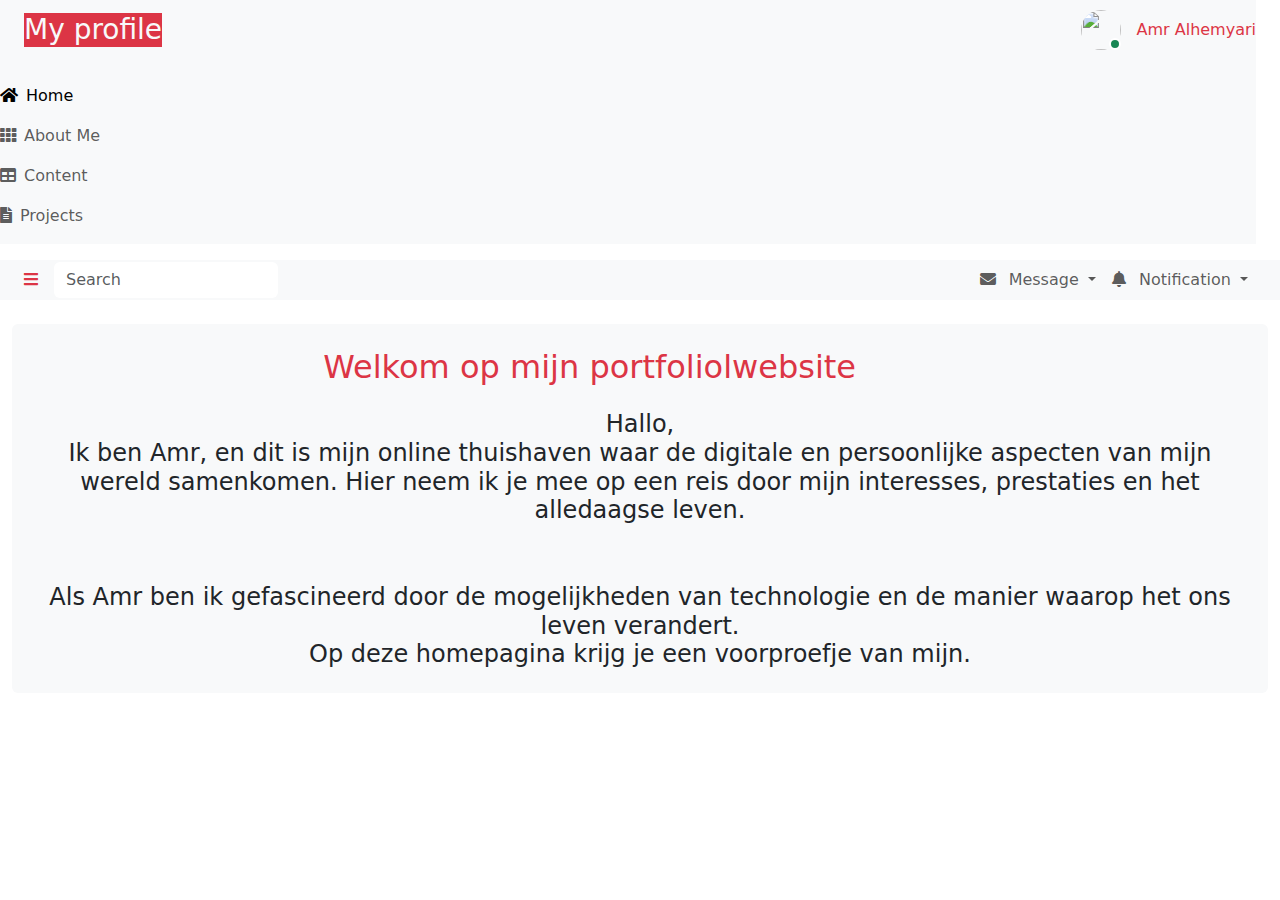
==== index.html @ 63ee4e48 "test" ====
<!DOCTYPE html>
<html>

<head>
  <meta charset="UTF-8">
  <title>profiel.nl</title>
  <link rel="stylesheet" href="css/style.css">
</head>
<link href="https://cdn.jsdelivr.net/npm/bootstrap@5.3.3/dist/css/bootstrap.min.css" rel="stylesheet"
  integrity="sha384-QWTKZyjpPEjISv5WaRU9OFeRpok6YctnYmDr5pNlyT2bRjXh0JMhjY6hW+ALEwIH" crossorigin="anonymous" />
<script defer src="https://cdn.jsdelivr.net/npm/bootstrap@5.3.3/dist/js/bootstrap.bundle.min.js"
  integrity="sha384-YvpcrYf0tY3lHB60NNkmXc5s9fDVZLESaAA55NDzOxhy9GkcIdslK1eN7N6jIeHz" crossorigin="anonymous"></script>
<!-- Favicon -->
<link href="img/favicon.ico" rel="icon">
<link href="https://cdnjs.cloudflare.com/ajax/libs/font-awesome/5.10.0/css/all.min.css" rel="stylesheet">

<body>
  <!-- Sidebar Start -->
  <div class="sidebar pe-4 pb-3">
    <nav class="navbar bg-light navbar-light">
      <a href="index.html" class="navbar-brand mx-4 mb-3">
        <h3 class="text-light bg-danger"> My profile</h3>
      </a>
      <div class="d-flex align-items-center ms-4 mb-4">
        <div class="position-relative">
          <img class="rounded-circle" src="img/My-photo.png" alt="" style="width: 40px; height: 40px;">
          <div class="bg-success rounded-circle border border-2 border-white position-absolute end-0 bottom-0 p-1">
          </div>
        </div>
        <div class="ms-3">
          <h6 class="mb-0 text-danger">Amr Alhemyari</h6>
        </div>
      </div>
      <div class="navbar-nav w-100">
        <a href="index.html" class="nav-item nav-link active"><i class="fa fa-home -alt me-2"></i>Home</a>

        <a href="about-me.html" class="nav-item nav-link"><i class="fa fa-th me-2"></i>About Me</a>
        <a href="contact.html" class="nav-item nav-link"><i class="fa fa-table me-2"></i>Content</a>
        <a href="Projects.html" class="nav-item nav-link "><i class="fa fa-file-alt me-2"></i>Projects</a>

      </div>
    </nav>
  </div>
  <!-- Sidebar End -->

  <div class="content">
    <!-- Navbar Start -->
    <nav class="navbar navbar-expand bg-light navbar-light sticky-top px-4 py-0">
      <a href="index.html" class="navbar-brand d-flex d-lg-none me-4">
        <h2 class="text-danger mb-0"><i class="fa fa-hashtag"></i></h2>
      </a>
      <a href="#" class="sidebar-toggler flex-shrink-0">
        <i class="fa fa-bars text-danger"></i>
      </a>
      <form class="d-none d-md-flex ms-3">
        <input class="form-control border-0" type="search" placeholder="Search">
      </form>
      <div class="navbar-nav align-items-center ms-auto">
        <div class="nav-item dropdown">
          <a href="#" class="nav-link dropdown-toggle" data-bs-toggle="dropdown">
            <i class="fa fa-envelope me-lg-2"></i>
            <span class="d-none d-lg-inline-flex">Message</span>
          </a>

        </div>
        <div class="nav-item dropdown">
          <a href="#" class="nav-link dropdown-toggle" data-bs-toggle="dropdown">
            <i class="fa fa-bell me-lg-2"></i>
            <span class="d-none d-lg-inline-flex">Notification</span>
          </a>

        </div>

      </div>
    </nav>
    <!-- Navbar End -->
    <div class="container-fluid pt-4 px-6">
      <div class="row g-4">
        <div class="col-sm-12 col-xl-12">
          <div class="bg-light text-center rounded p-4">
            <div class="d-flex align-items-center justify-content-between mb-4">
              <h2 class="mb-0 col-xl-11 text-danger">Welkom op mijn portfoliolwebsite</h2>
            </div>
            <h4 class="mb-0 "> Hallo, <br>Ik ben Amr, en dit is mijn online thuishaven waar de digitale en
              persoonlijke aspecten van mijn wereld samenkomen. Hier neem ik je mee op
              een reis door mijn interesses, prestaties en het alledaagse leven.
              <br>
              <br>
              <br>
              Als
              Amr ben ik gefascineerd door de mogelijkheden van technologie en de
              manier waarop het ons leven verandert. <br> Op deze homepagina krijg je een
              voorproefje van mijn.
            </h4>

          </div>
        </div>
      </div>
    </div>

  </div>
  <footer></footer>
  <script src="/js/main.js"></script>
</body>

</html>
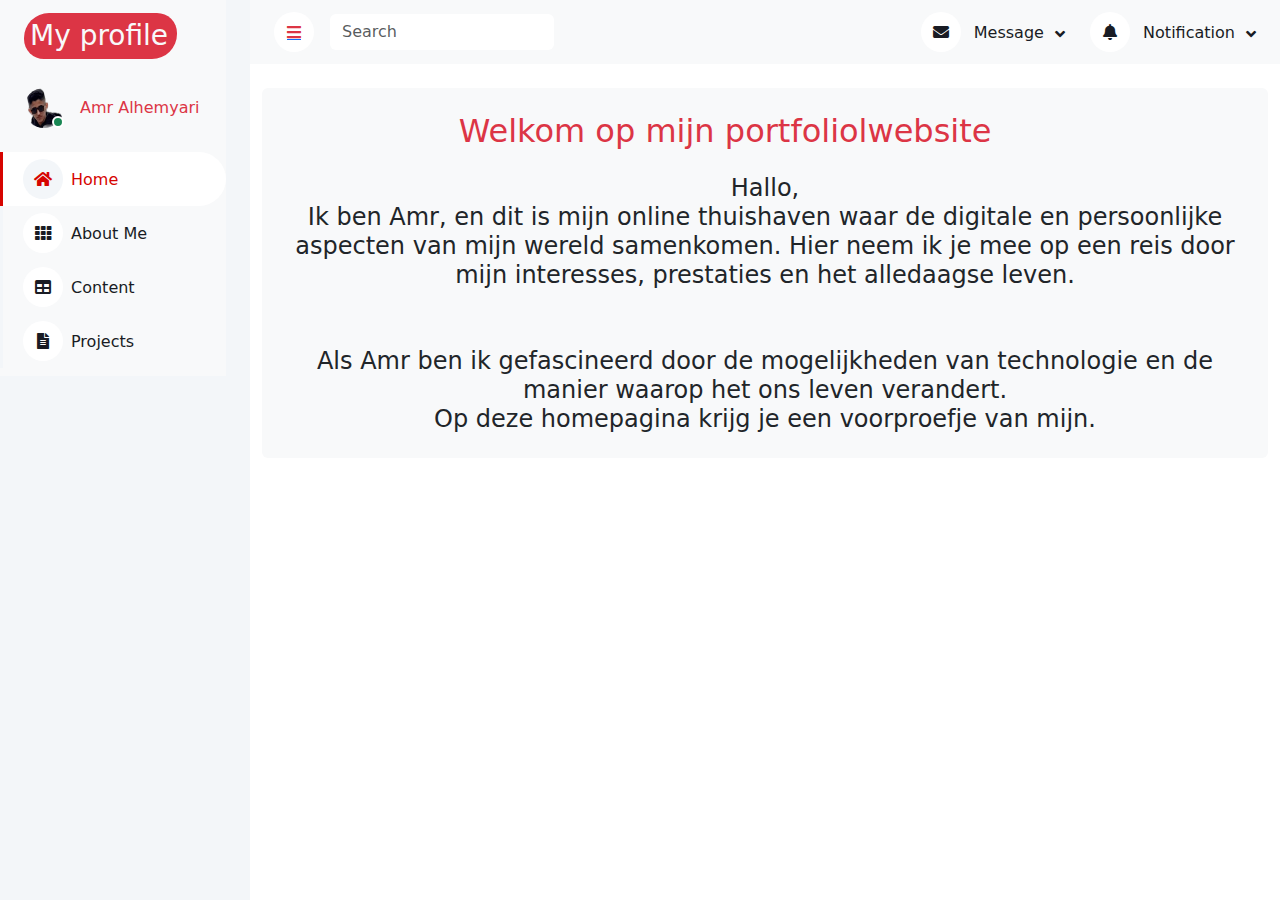
==== commit 4305e75c: "de sidebar fixed" ====
--- a/index.html
+++ b/index.html
@@ -13,6 +13,7 @@
 <!-- Favicon -->
 <link href="img/favicon.ico" rel="icon">
 <link href="https://cdnjs.cloudflare.com/ajax/libs/font-awesome/5.10.0/css/all.min.css" rel="stylesheet">
+<script src="https://code.jquery.com/jquery-3.4.1.min.js"></script>
 
 <body>
   <!-- Sidebar Start -->
--- a/css/style.css
+++ b/css/style.css
@@ -0,0 +1,180 @@
+:root {
+   --primary: #d60400;
+   --light: #F3F6F9;
+   --dark: #191C24;
+}
+
+.back-to-top {
+   position: fixed;
+   display: none;
+   right: 45px;
+   bottom: 45px;
+   z-index: 99;
+}
+
+.bg-danger {
+   border-radius: 25px 20px;
+   padding: 6px;
+   padding-right: 9px;
+
+}
+
+
+
+.sidebar {
+   position: fixed;
+   top: 0;
+   left: 0;
+   bottom: 0;
+   width: 250px;
+   height: 100vh;
+   overflow-y: auto;
+   background: var(--light);
+   transition: 0.5s;
+   z-index: 999;
+}
+
+.content {
+   margin-left: 250px;
+   min-height: 100vh;
+   background: #FFFFFF;
+   transition: 0.5s;
+}
+
+@media (min-width: 992px) {
+   .sidebar {
+      margin-left: 0;
+   }
+
+   .sidebar.open {
+      margin-left: -250px;
+   }
+
+   .content {
+      width: calc(100% - 250px);
+   }
+
+   .content.open {
+      width: 100%;
+      margin-left: 0;
+   }
+}
+
+@media (max-width: 991.98px) {
+   .sidebar {
+      margin-left: -250px;
+   }
+
+   .sidebar.open {
+      margin-left: 0;
+   }
+
+   .content {
+      width: 100%;
+      margin-left: 0;
+   }
+}
+
+
+.sidebar .navbar .navbar-nav .nav-link {
+   padding: 7px 20px;
+   color: var(--dark);
+   font-weight: 500;
+   border-left: 3px solid var(--light);
+   border-radius: 0 30px 30px 0;
+   outline: none;
+}
+
+.sidebar .navbar .navbar-nav .nav-link:hover,
+.sidebar .navbar .navbar-nav .nav-link.active {
+   color: var(--primary);
+   background: #FFFFFF;
+   border-color: var(--primary);
+}
+
+.sidebar .navbar .navbar-nav .nav-link i {
+   width: 40px;
+   height: 40px;
+   display: inline-flex;
+   align-items: center;
+   justify-content: center;
+   background: #FFFFFF;
+   border-radius: 40px;
+}
+
+.sidebar .navbar .navbar-nav .nav-link:hover i,
+.sidebar .navbar .navbar-nav .nav-link.active i {
+   background: var(--light);
+}
+
+.sidebar .navbar .dropdown-toggle::after {
+   position: absolute;
+   top: 15px;
+   right: 15px;
+   border: none;
+   content: "\f107";
+   font-family: "Font Awesome 5 Free";
+   font-weight: 900;
+   transition: .5s;
+}
+
+.sidebar .navbar .dropdown-toggle[aria-expanded=true]::after {
+   transform: rotate(-180deg);
+}
+
+.sidebar .navbar .dropdown-item {
+   padding-left: 25px;
+   border-radius: 0 30px 30px 0;
+}
+
+.content .navbar .navbar-nav .nav-link {
+   margin-left: 25px;
+   padding: 12px 0;
+   color: var(--dark);
+   outline: none;
+}
+
+.content .navbar .navbar-nav .nav-link:hover,
+.content .navbar .navbar-nav .nav-link.active {
+   color: var(--primary);
+}
+
+.content .navbar .sidebar-toggler,
+.content .navbar .navbar-nav .nav-link i {
+   width: 40px;
+   height: 40px;
+   display: inline-flex;
+   align-items: center;
+   justify-content: center;
+   background: #FFFFFF;
+   border-radius: 40px;
+}
+
+.content .navbar .dropdown-toggle::after {
+   margin-left: 6px;
+   vertical-align: middle;
+   border: none;
+   content: "\f107";
+   font-family: "Font Awesome 5 Free";
+   font-weight: 900;
+   transition: .5s;
+
+}
+
+.content .navbar .dropdown-toggle[aria-expanded=true]::after {
+   transform: rotate(-180deg);
+}
+
+@media (max-width: 575.98px) {
+   .content .navbar .navbar-nav .nav-link {
+      margin-left: 15px;
+   }
+}
+
+.text-purple {
+   color: #51289e;
+}
+
+.bg-purple {
+   background-color: #6f42c1;
+}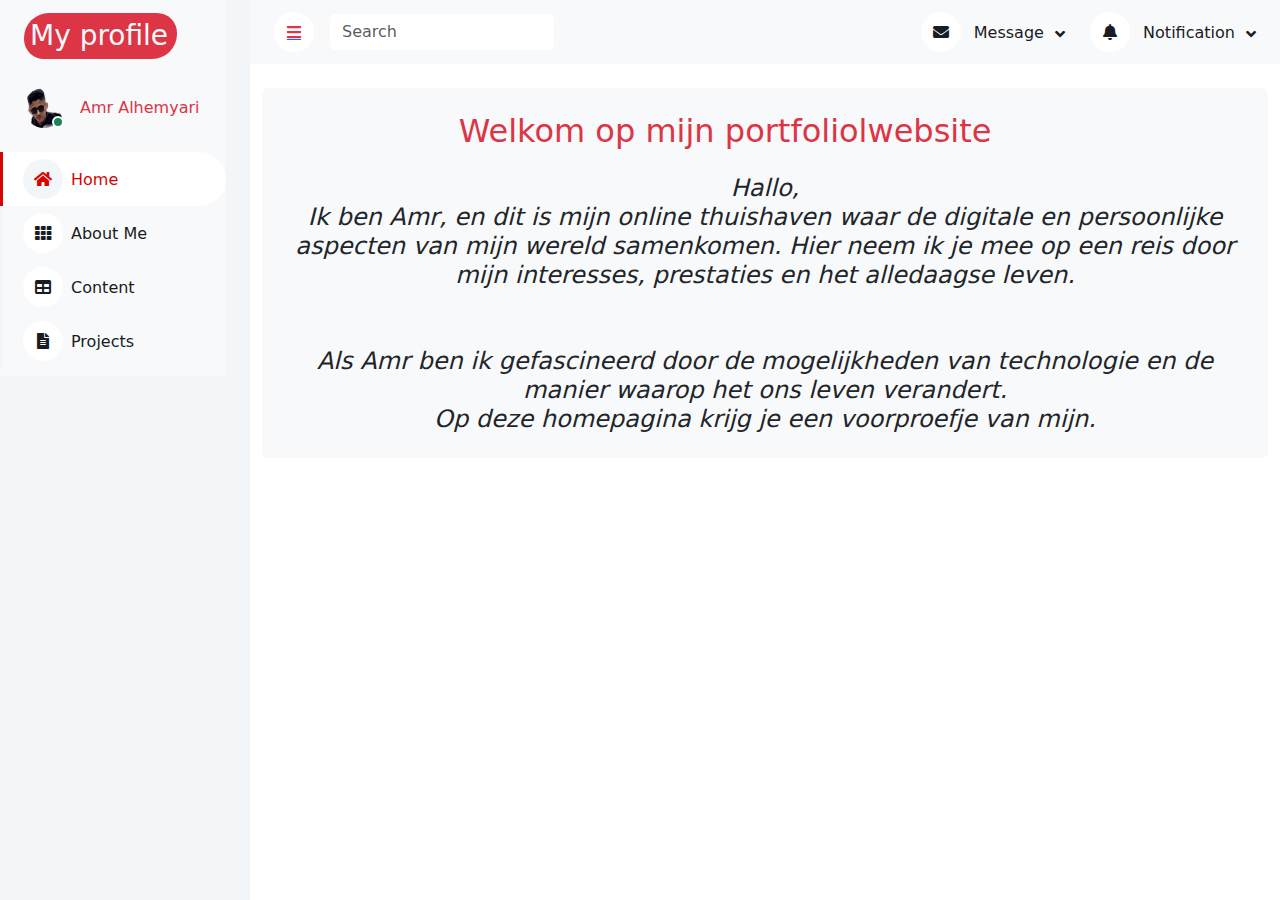
==== commit 4f626ff4: "de home pagina bewerken" ====
--- a/index.html
+++ b/index.html
@@ -82,7 +82,7 @@
             <div class="d-flex align-items-center justify-content-between mb-4">
               <h2 class="mb-0 col-xl-11 text-danger">Welkom op mijn portfoliolwebsite</h2>
             </div>
-            <h4 class="mb-0 "> Hallo, <br>Ik ben Amr, en dit is mijn online thuishaven waar de digitale en
+            <h4 class="mb-0 "> <em>Hallo, <br>Ik ben Amr, en dit is mijn online thuishaven waar de digitale en
               persoonlijke aspecten van mijn wereld samenkomen. Hier neem ik je mee op
               een reis door mijn interesses, prestaties en het alledaagse leven.
               <br>
@@ -91,7 +91,7 @@
               Als
               Amr ben ik gefascineerd door de mogelijkheden van technologie en de
               manier waarop het ons leven verandert. <br> Op deze homepagina krijg je een
-              voorproefje van mijn.
+              voorproefje van mijn.</em>
             </h4>
 
           </div>
--- a/css/style.css
+++ b/css/style.css
@@ -11,6 +11,8 @@
    bottom: 45px;
    z-index: 99;
 }
+
+
 
 .bg-danger {
    border-radius: 25px 20px;
@@ -177,4 +179,126 @@
 
 .bg-purple {
    background-color: #6f42c1;
+}
+
+
+/*--------------------------------------------------------------
+# Skills
+--------------------------------------------------------------*/
+.skills .progress {
+   height: 60px;
+   width: 300px;
+   display: block;
+   background: none;
+   border-radius: 0;
+}
+
+.skills .progress .skill {
+   padding: 10px 0;
+   margin: 0 0 6px 0;
+   text-transform: uppercase;
+   display: block;
+   font-weight: 600;
+   font-family: "Poppins", sans-serif;
+   color: #fe0000;
+}
+
+.skills .progress .skill .val {
+   float: right;
+   font-style: normal;
+}
+
+.skills .progress-bar-wrap {
+   background: #ffffff;
+}
+
+.skills .progress-bar {
+   width: 1px;
+   height: 10px;
+   transition: 0.9s;
+   background-color: #df0000;
+}
+
+.section-title {
+   text-align: center;
+   padding-bottom: 30px;
+}
+
+.section-title h2 {
+   font-size: 32px;
+   font-weight: bold;
+   text-transform: uppercase;
+   margin-bottom: 20px;
+   padding-bottom: 20px;
+   position: relative;
+}
+
+.section-title h2::after {
+   content: "";
+   position: absolute;
+   display: block;
+   width: 50px;
+   height: 3px;
+   background: #c60505;
+   bottom: 0;
+   left: calc(50% - 25px);
+}
+
+
+.resume .resume-title {
+   font-size: 26px;
+   font-weight: 400;
+   margin-top: 20px;
+   margin-bottom: 20px;
+   color: #222222;
+}
+
+.resume .resume-item {
+   padding: 0 0 20px 20px;
+   margin-top: -2px;
+   border-left: 2px solid var(--primary);
+   position: relative;
+}
+
+.resume .resume-item h4 {
+   line-height: 18px;
+   font-size: 18px;
+   font-weight: 600;
+   font-family: "Poppins", sans-serif;
+   color: #b32e2e;
+   margin-bottom: 10px;
+}
+
+.resume .resume-item h5 {
+   font-size: 16px;
+   background: #effbf9;
+   padding: 5px 15px;
+   display: inline-block;
+   font-weight: 600;
+   margin-bottom: 10px;
+   color: var(--primary);
+}
+
+.resume .resume-item ul {
+   padding-left: 20px;
+}
+
+.resume .resume-item ul li {
+   padding-bottom: 10px;
+}
+
+.resume .resume-item:last-child {
+   padding-bottom: 0;
+}
+
+.resume .resume-item::before {
+   content: "";
+   position: absolute;
+   width: 16px;
+   height: 16px;
+   border-radius: 50px;
+   left: -9px;
+   top: 0;
+   background: #fff;
+   border: 2px solid var(--primary);
 }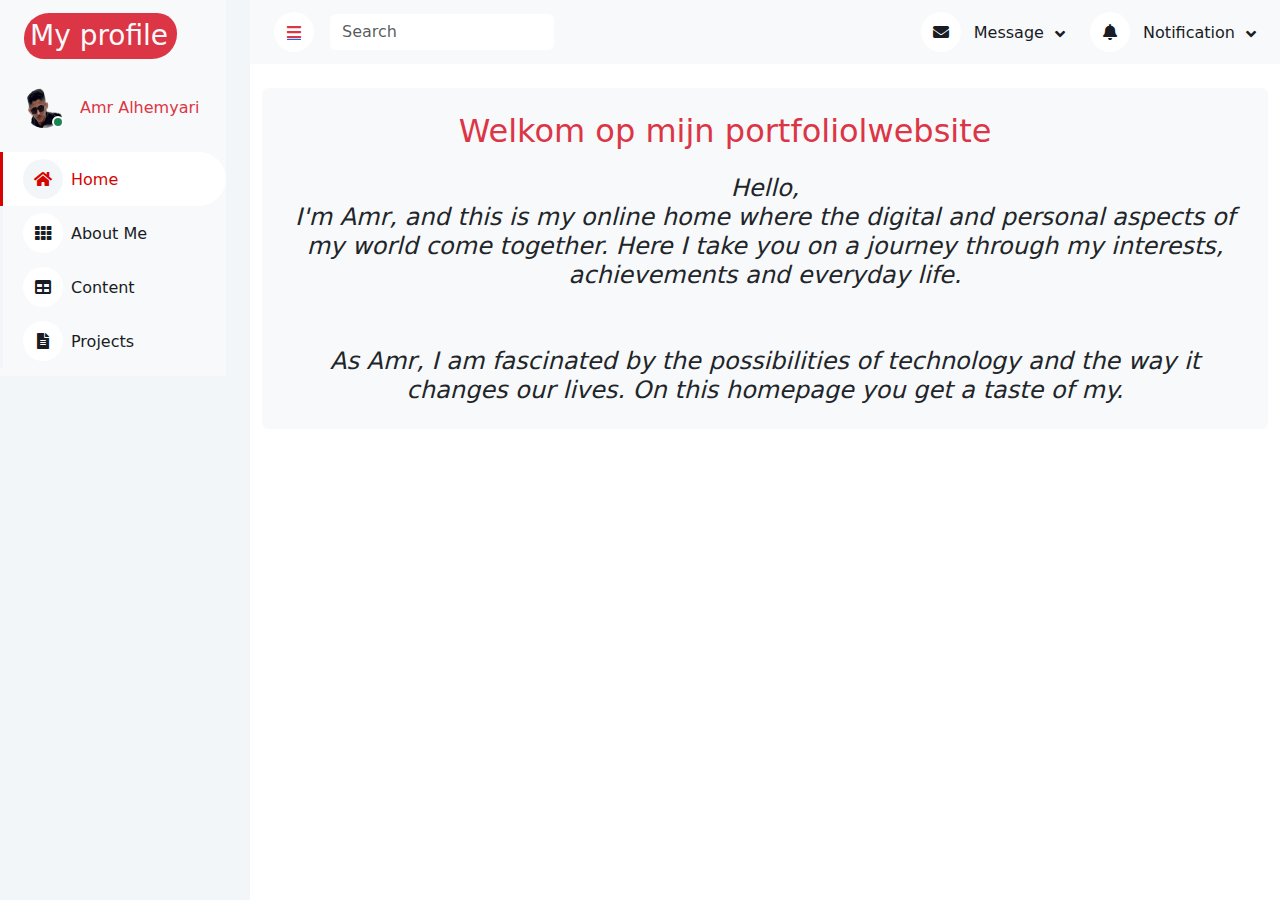
==== commit 327e3af5: "de taal veranderen van nederland naar engsh" ====
--- a/index.html
+++ b/index.html
@@ -1,19 +1,21 @@
 <!DOCTYPE html>
-<html>
+<html lang="en">
 
 <head>
   <meta charset="UTF-8">
   <title>profiel.nl</title>
   <link rel="stylesheet" href="css/style.css">
+
+  <link href="https://cdn.jsdelivr.net/npm/bootstrap@5.3.3/dist/css/bootstrap.min.css" rel="stylesheet"
+    integrity="sha384-QWTKZyjpPEjISv5WaRU9OFeRpok6YctnYmDr5pNlyT2bRjXh0JMhjY6hW+ALEwIH" crossorigin="anonymous" />
+  <script defer src="https://cdn.jsdelivr.net/npm/bootstrap@5.3.3/dist/js/bootstrap.bundle.min.js"
+    integrity="sha384-YvpcrYf0tY3lHB60NNkmXc5s9fDVZLESaAA55NDzOxhy9GkcIdslK1eN7N6jIeHz"
+    crossorigin="anonymous"></script>
+  <!-- Favicon -->
+  <link href="img/favicon.ico" rel="icon">
+  <link href="https://cdnjs.cloudflare.com/ajax/libs/font-awesome/5.10.0/css/all.min.css" rel="stylesheet">
+  <script src="https://code.jquery.com/jquery-3.4.1.min.js"></script>
 </head>
-<link href="https://cdn.jsdelivr.net/npm/bootstrap@5.3.3/dist/css/bootstrap.min.css" rel="stylesheet"
-  integrity="sha384-QWTKZyjpPEjISv5WaRU9OFeRpok6YctnYmDr5pNlyT2bRjXh0JMhjY6hW+ALEwIH" crossorigin="anonymous" />
-<script defer src="https://cdn.jsdelivr.net/npm/bootstrap@5.3.3/dist/js/bootstrap.bundle.min.js"
-  integrity="sha384-YvpcrYf0tY3lHB60NNkmXc5s9fDVZLESaAA55NDzOxhy9GkcIdslK1eN7N6jIeHz" crossorigin="anonymous"></script>
-<!-- Favicon -->
-<link href="img/favicon.ico" rel="icon">
-<link href="https://cdnjs.cloudflare.com/ajax/libs/font-awesome/5.10.0/css/all.min.css" rel="stylesheet">
-<script src="https://code.jquery.com/jquery-3.4.1.min.js"></script>
 
 <body>
   <!-- Sidebar Start -->
@@ -48,7 +50,7 @@
     <!-- Navbar Start -->
     <nav class="navbar navbar-expand bg-light navbar-light sticky-top px-4 py-0">
       <a href="index.html" class="navbar-brand d-flex d-lg-none me-4">
-        <h2 class="text-danger mb-0"><i class="fa fa-hashtag"></i></h2>
+        <i class="fa fa-hashtag"></i>
       </a>
       <a href="#" class="sidebar-toggler flex-shrink-0">
         <i class="fa fa-bars text-danger"></i>
@@ -82,16 +84,14 @@
             <div class="d-flex align-items-center justify-content-between mb-4">
               <h2 class="mb-0 col-xl-11 text-danger">Welkom op mijn portfoliolwebsite</h2>
             </div>
-            <h4 class="mb-0 "> <em>Hallo, <br>Ik ben Amr, en dit is mijn online thuishaven waar de digitale en
-              persoonlijke aspecten van mijn wereld samenkomen. Hier neem ik je mee op
-              een reis door mijn interesses, prestaties en het alledaagse leven.
-              <br>
-              <br>
-              <br>
-              Als
-              Amr ben ik gefascineerd door de mogelijkheden van technologie en de
-              manier waarop het ons leven verandert. <br> Op deze homepagina krijg je een
-              voorproefje van mijn.</em>
+            <h4 class="mb-0 "> <em>Hello, <br>I'm Amr, and this is my online home where the digital and personal aspects
+                of my world come together.
+                Here I take you on a journey through my interests, achievements and everyday life.
+                <br>
+                <br>
+                <br>
+                As Amr, I am fascinated by the possibilities of technology and the way it changes our lives.
+                On this homepage you get a taste of my.</em>
             </h4>
 
           </div>
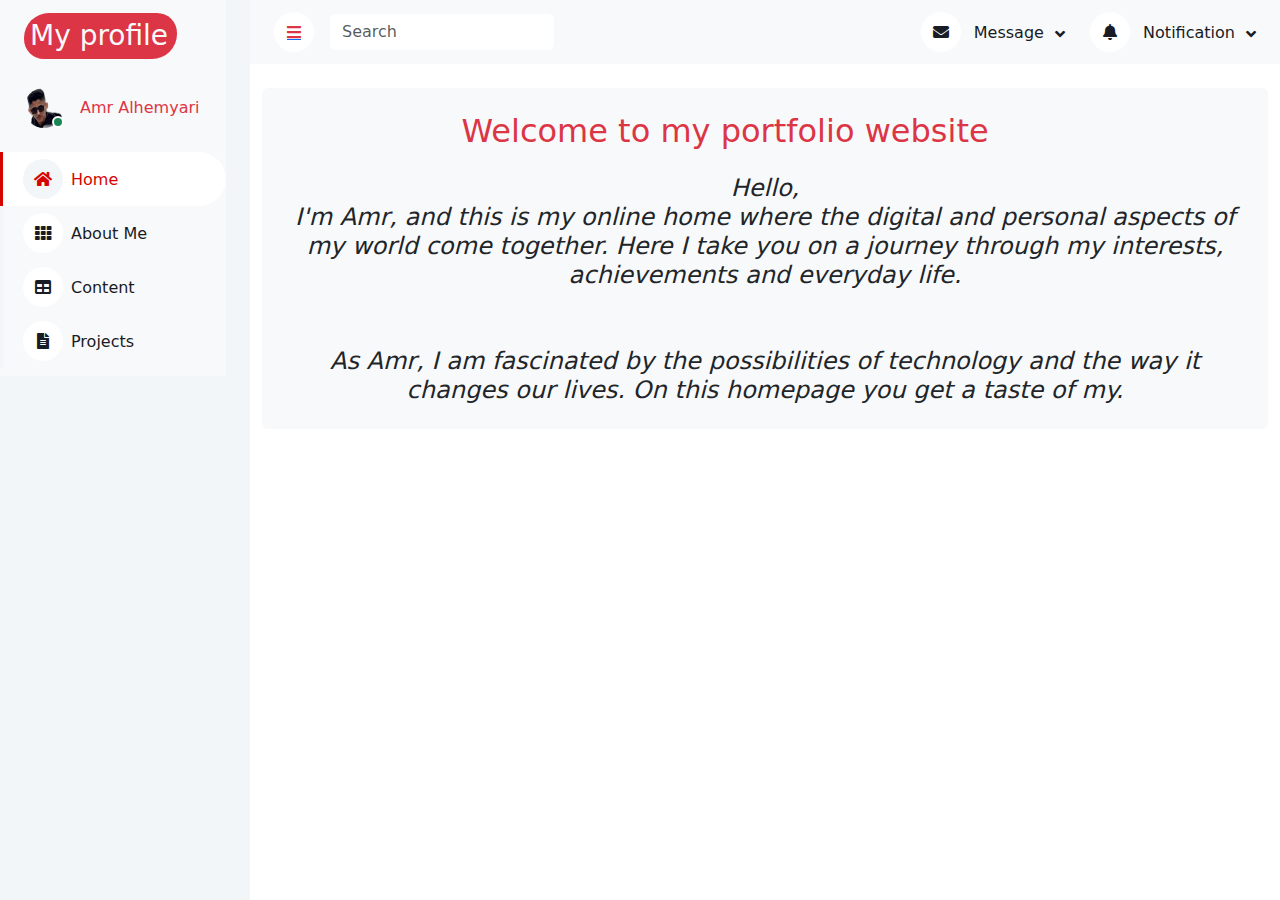
==== commit 0f060ed1: "de titel veranderen" ====
--- a/index.html
+++ b/index.html
@@ -82,7 +82,7 @@
         <div class="col-sm-12 col-xl-12">
           <div class="bg-light text-center rounded p-4">
             <div class="d-flex align-items-center justify-content-between mb-4">
-              <h2 class="mb-0 col-xl-11 text-danger">Welkom op mijn portfoliolwebsite</h2>
+              <h2 class="mb-0 col-xl-11 text-danger">Welcome to my portfolio website</h2>
             </div>
             <h4 class="mb-0 "> <em>Hello, <br>I'm Amr, and this is my online home where the digital and personal aspects
                 of my world come together.
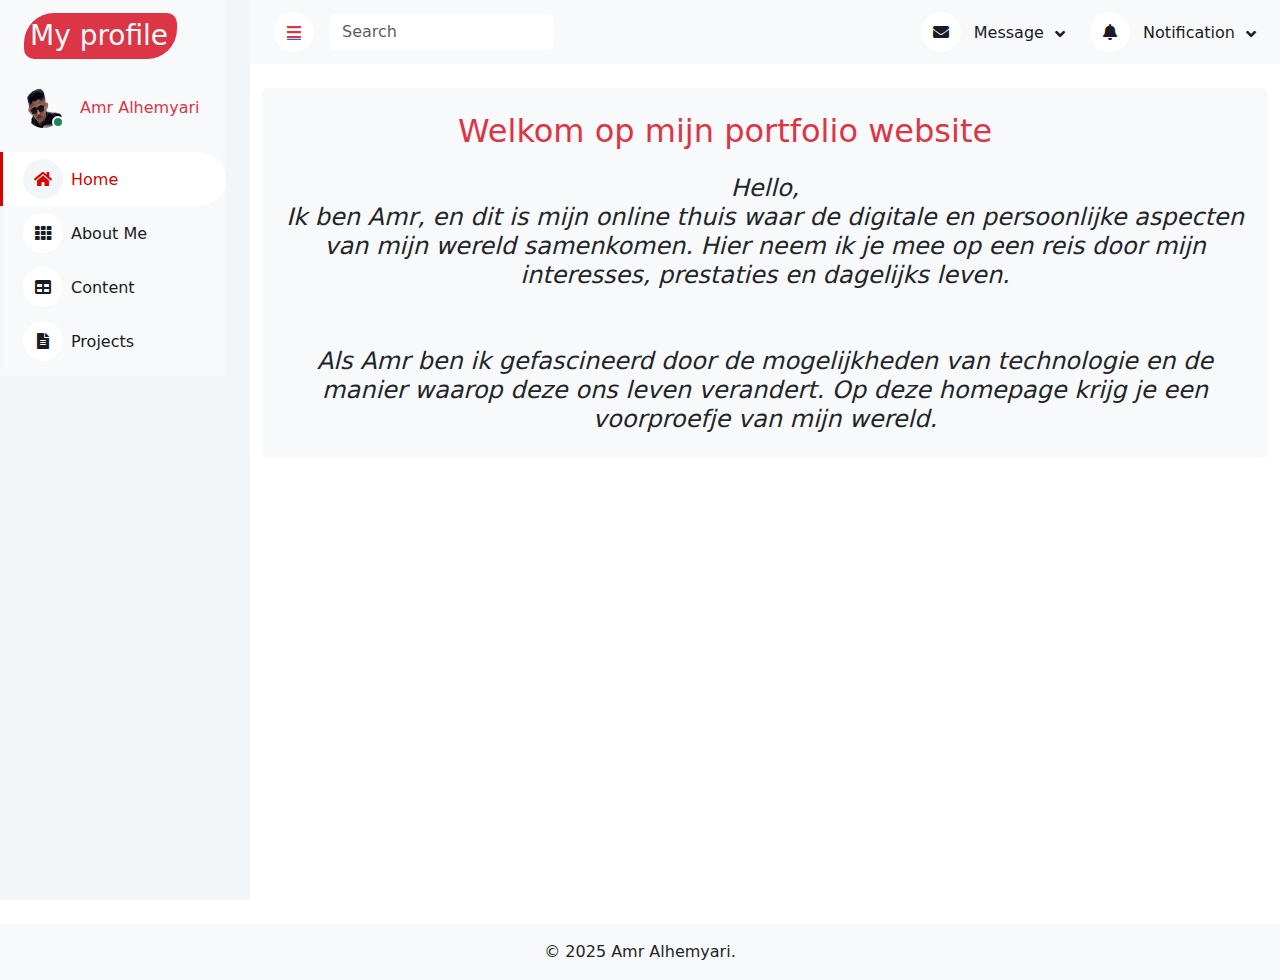
==== commit db8c0ffb: "De nieuw projects toevoegen" ====
--- a/index.html
+++ b/index.html
@@ -50,9 +50,9 @@
     <!-- Navbar Start -->
     <nav class="navbar navbar-expand bg-light navbar-light sticky-top px-4 py-0">
       <a href="index.html" class="navbar-brand d-flex d-lg-none me-4">
-        <i class="fa fa-hashtag"></i>
+        
       </a>
-      <a href="#" class="sidebar-toggler flex-shrink-0">
+      <a href="" class="sidebar-toggler flex-shrink-0">
         <i class="fa fa-bars text-danger"></i>
       </a>
       <form class="d-none d-md-flex ms-3">
@@ -82,16 +82,16 @@
         <div class="col-sm-12 col-xl-12">
           <div class="bg-light text-center rounded p-4">
             <div class="d-flex align-items-center justify-content-between mb-4">
-              <h2 class="mb-0 col-xl-11 text-danger">Welcome to my portfolio website</h2>
+              <h2 class="mb-0 col-xl-11 text-danger">Welkom op mijn portfolio website</h2>
             </div>
-            <h4 class="mb-0 "> <em>Hello, <br>I'm Amr, and this is my online home where the digital and personal aspects
-                of my world come together.
-                Here I take you on a journey through my interests, achievements and everyday life.
+            <h4 class="mb-0 "> <em>Hello, <br>Ik ben Amr, en dit is mijn online thuis waar de digitale en persoonlijke
+                aspecten van mijn wereld samenkomen. Hier neem ik je mee op een reis door mijn interesses, prestaties en
+                dagelijks leven.
                 <br>
                 <br>
                 <br>
-                As Amr, I am fascinated by the possibilities of technology and the way it changes our lives.
-                On this homepage you get a taste of my.</em>
+                Als Amr ben ik gefascineerd door de mogelijkheden van technologie en de manier waarop deze ons leven
+                verandert. Op deze homepage krijg je een voorproefje van mijn wereld.</em>
             </h4>
 
           </div>
@@ -100,8 +100,8 @@
     </div>
 
   </div>
-  <footer></footer>
+  <footer class="text-center py-3 bg-light mt-4">
+    <p class="mb-0">&copy; 2025 Amr Alhemyari. </p>
+  </footer>
   <script src="/js/main.js"></script>
 </body>
-
-</html>--- a/css/style.css
+++ b/css/style.css
@@ -15,7 +15,7 @@
 
 
 .bg-danger {
-   border-radius: 25px 20px;
+   border-radius: 30px 10px;
    padding: 6px;
    padding-right: 9px;
 
